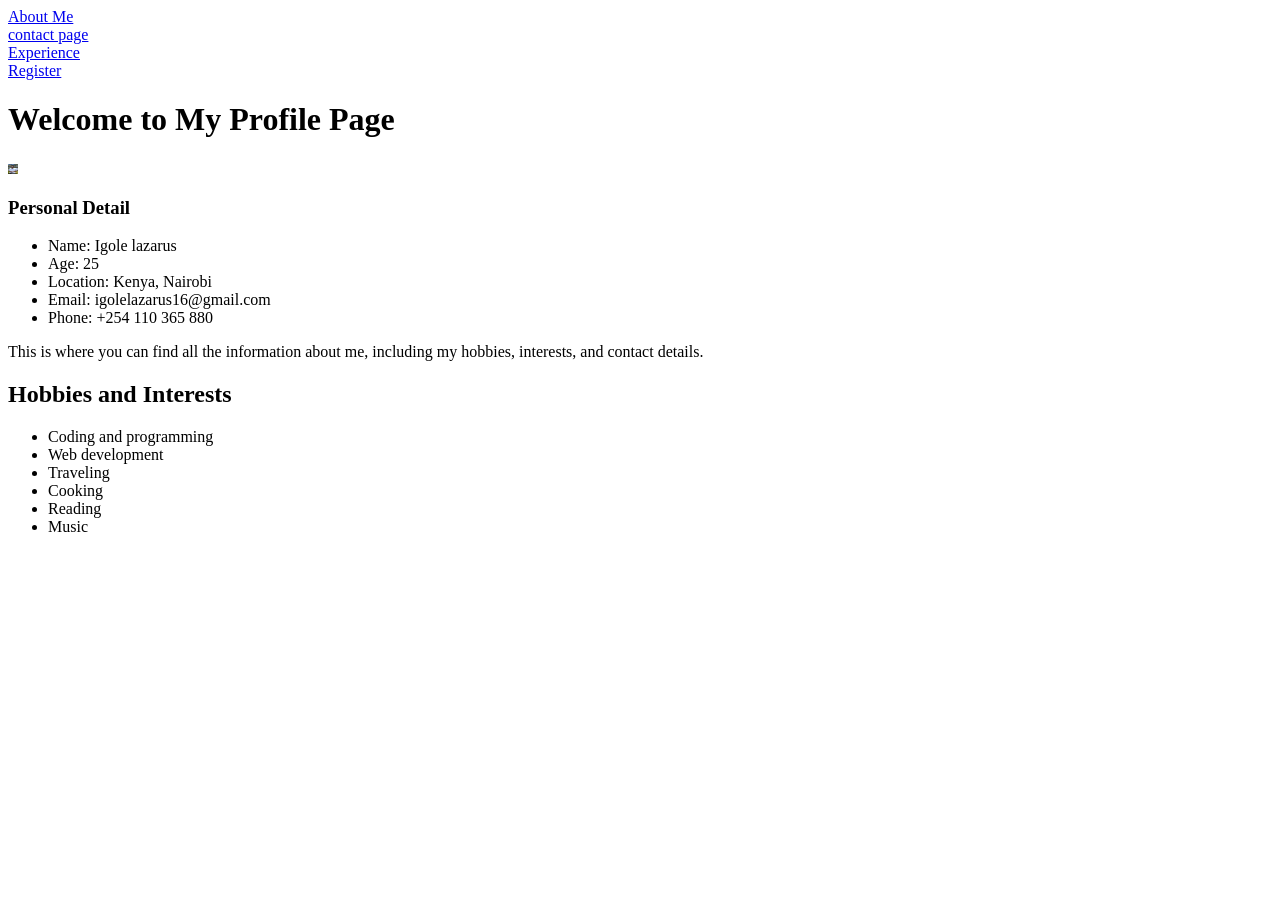
==== index.html @ 146382d9 "Add initial HTML files for personal profile, including About Me, Contact, Experience, and Registrati" ====
<!DOCTYPE html>
<html lang="en">
    <head>
        <meta charset="UTF-8">
        <meta name="viewport" content="width=device-width, initial-scale=1.0">
        <meta name="description" content="This is where you can find all the information about me, including my hobbies, interests, and contact details.">
        <meta name="keywords" content="coding, programming, web development, hobbies, interests, contact">
        <meta name="author" content="Igole lazarus">
        <meta name="robots" content="index, follow">
        <a href="style.css"></a>
        <style>
            
        </style>
        <title>My Profile page</title>
        <body>
            <a href="aboutme.html">About Me</a><br>
            <a href="contactpage.html">contact page</a><br>
            <a href="experience.html">Experience</a><br>
            <a href="register.html">Register</a><br>
            <h1>Welcome to My Profile Page</h1>
            <img src="Img.html.jpg" alt="Profile Picture" width="10px%" height="10px">
            <h3>Personal Detail</h3>
            <ul>
                <li>Name: Igole lazarus</li>
                <li>Age: 25</li>
                <li>Location: Kenya, Nairobi</li>
                <li>Email: igolelazarus16@gmail.com</li>
                <li>Phone: +254 110 365 880</li>
            </ul>
            <p id="para1">This is where you can find all the information about me, including my hobbies, interests, and contact details.</p>
            <h2>Hobbies and Interests</h2>
            <ul>
                <li>Coding and programming</li>
                <li>Web development</li>
                <li>Traveling</li>
                <li>Cooking</li>
                <li>Reading</li>
                <li>Music</li>
            </ul>     
        </body>
    </html>
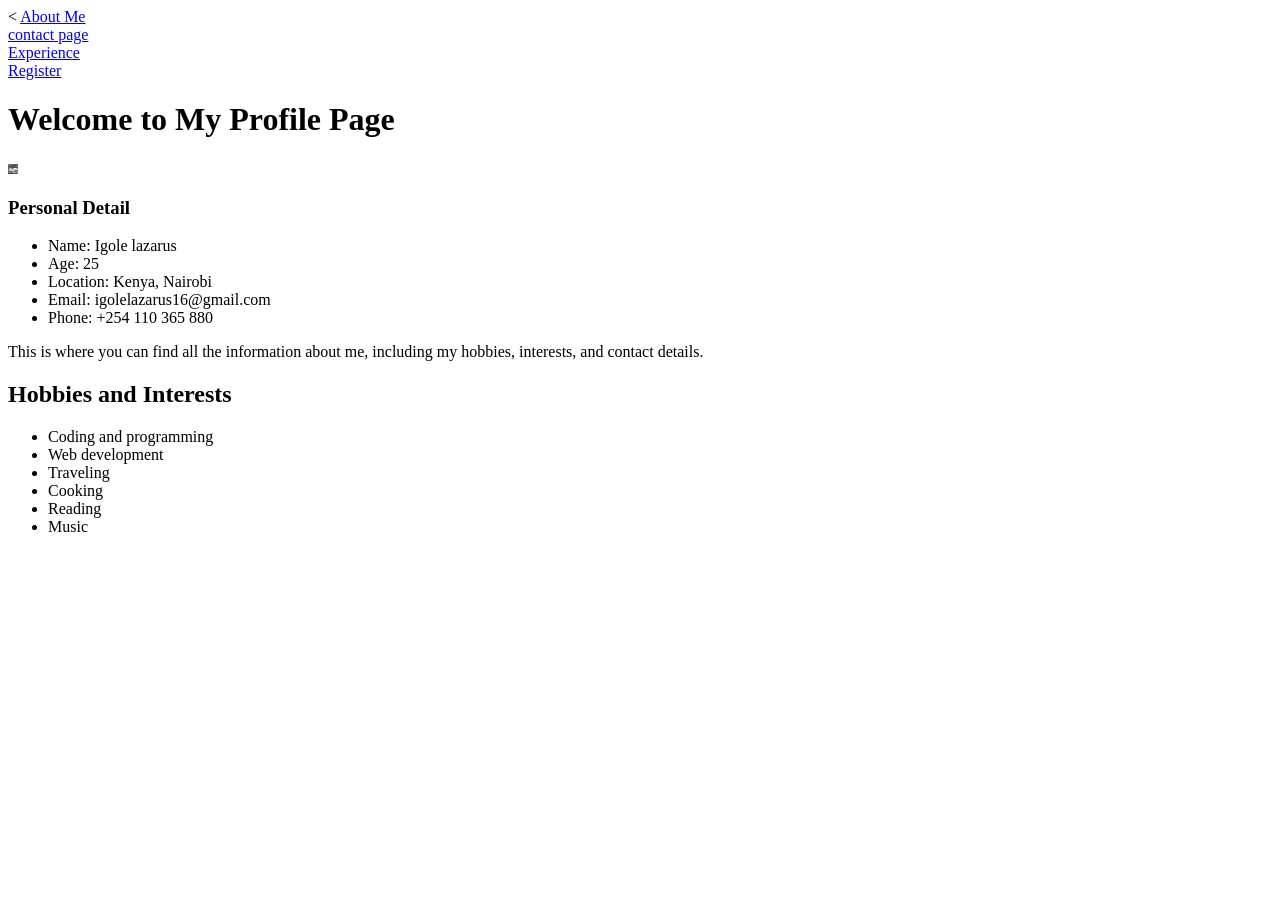
==== commit 3c835706: "Fix HTML structure and update CSS link in contact and index pages" ====
--- a/index.html
+++ b/index.html
@@ -6,11 +6,8 @@
         <meta name="description" content="This is where you can find all the information about me, including my hobbies, interests, and contact details.">
         <meta name="keywords" content="coding, programming, web development, hobbies, interests, contact">
         <meta name="author" content="Igole lazarus">
-        <meta name="robots" content="index, follow">
-        <a href="style.css"></a>
-        <style>
-            
-        </style>
+        <meta name="robots" content="index, follow">       <
+        <link rel="stylesheet" href="style.css">
         <title>My Profile page</title>
         <body>
             <a href="aboutme.html">About Me</a><br>
--- a/style.css
+++ b/style.css
@@ -0,0 +1 @@
+body
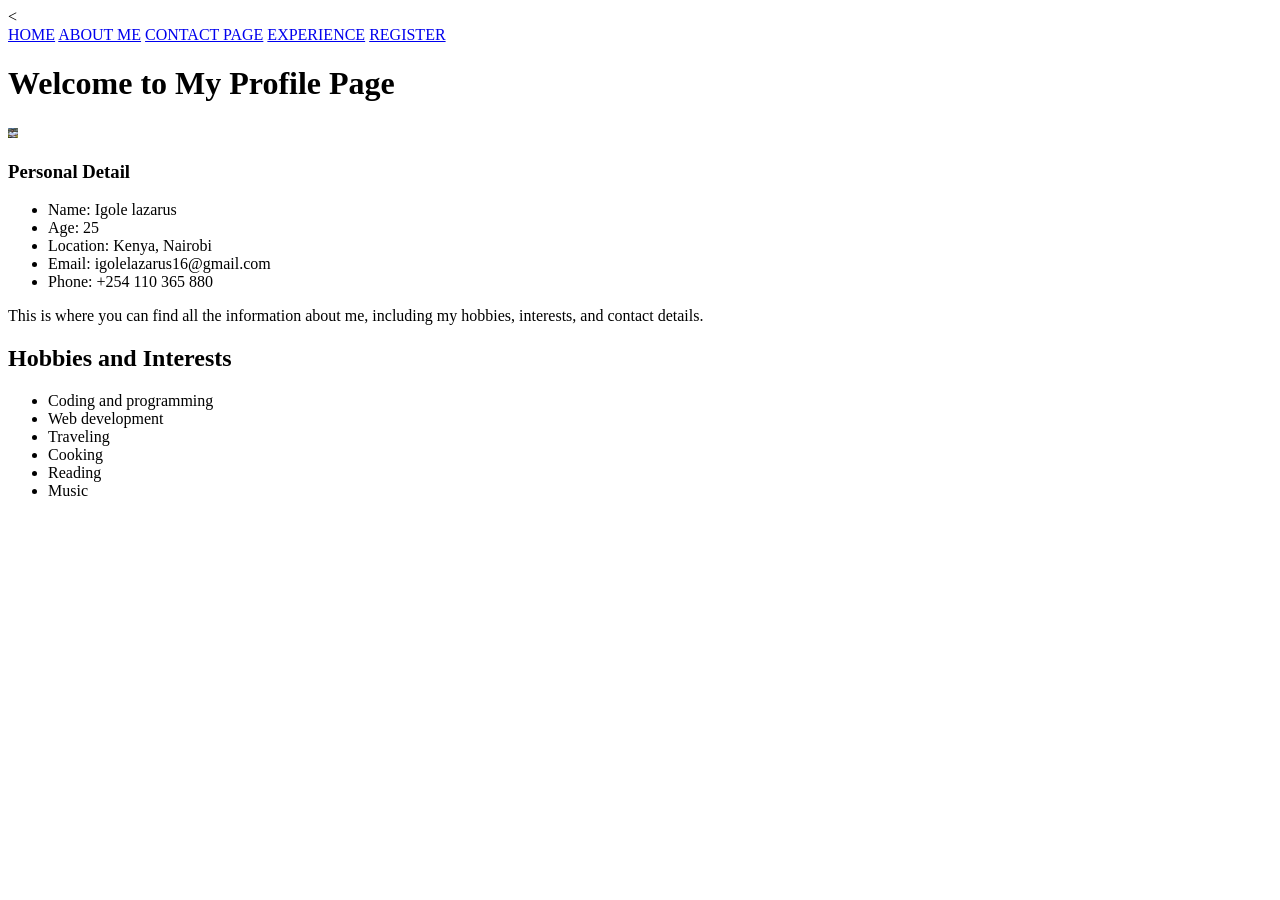
==== commit c0f3b61d: "Refactor code structure for improved readability and maintainability" ====
--- a/index.html
+++ b/index.html
@@ -10,10 +10,13 @@
         <link rel="stylesheet" href="style.css">
         <title>My Profile page</title>
         <body>
-            <a href="aboutme.html">About Me</a><br>
-            <a href="contactpage.html">contact page</a><br>
-            <a href="experience.html">Experience</a><br>
-            <a href="register.html">Register</a><br>
+            <nav>
+                <a href="index.html">HOME</a>
+                <a href="aboutme.html">ABOUT ME</a>
+                <a href="contactpage.html">CONTACT PAGE</a>
+                <a href="experience.html">EXPERIENCE</a>
+                <a href="register.html">REGISTER</a>
+            </nav>
             <h1>Welcome to My Profile Page</h1>
             <img src="Img.html.jpg" alt="Profile Picture" width="10px%" height="10px">
             <h3>Personal Detail</h3>
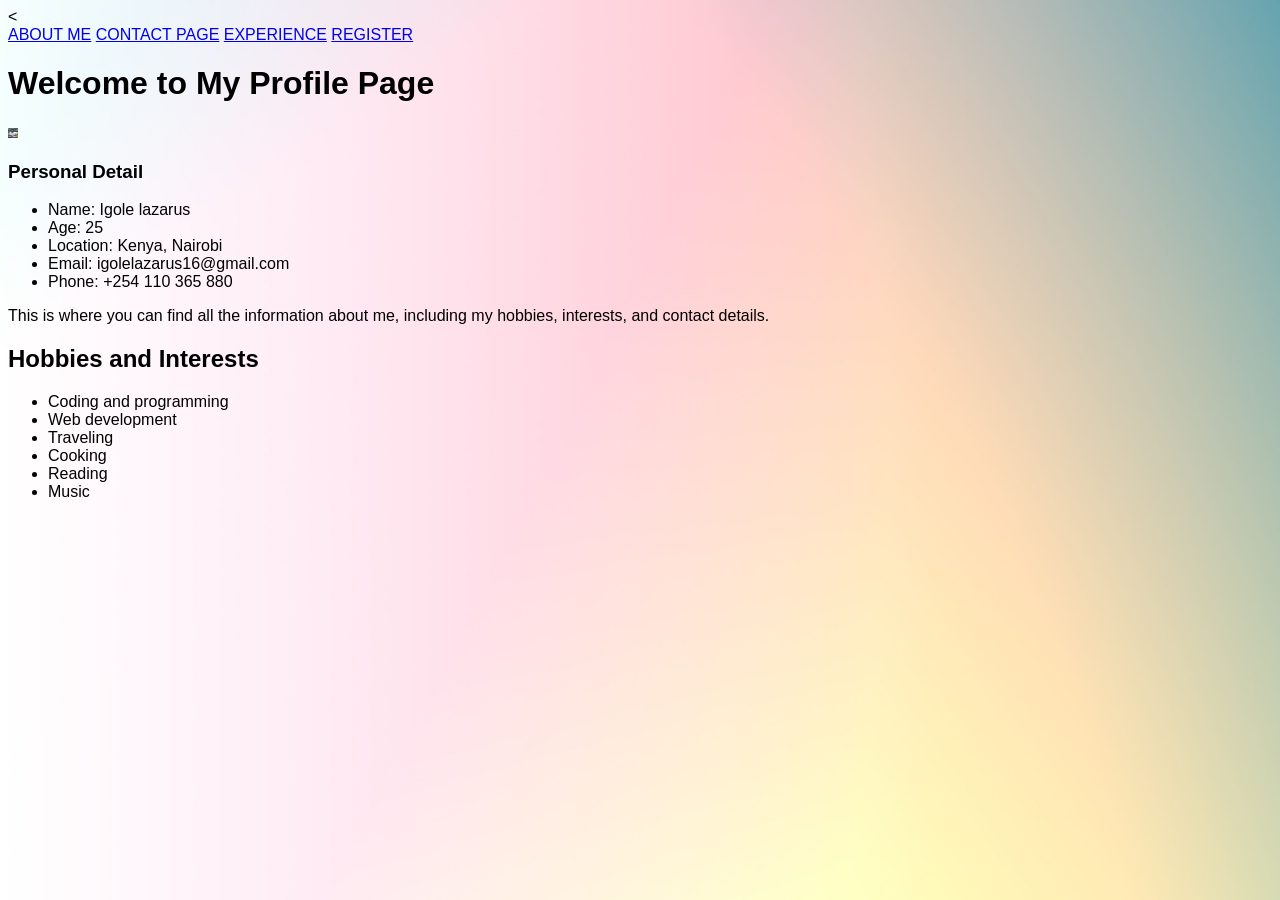
==== commit 3cc087e3: "Fix HTML structure and add CSS styles for improved layout" ====
--- a/index.html
+++ b/index.html
@@ -11,7 +11,6 @@
         <title>My Profile page</title>
         <body>
             <nav>
-                <a href="index.html">HOME</a>
                 <a href="aboutme.html">ABOUT ME</a>
                 <a href="contactpage.html">CONTACT PAGE</a>
                 <a href="experience.html">EXPERIENCE</a>
--- a/style.css
+++ b/style.css
@@ -0,0 +1,7 @@
+body {
+ background-image: url("background.jpg");
+  background-size: cover;
+  background-attachment: fixed;
+  background-position: center;
+  font-family: Arial, sans-serif;
+}
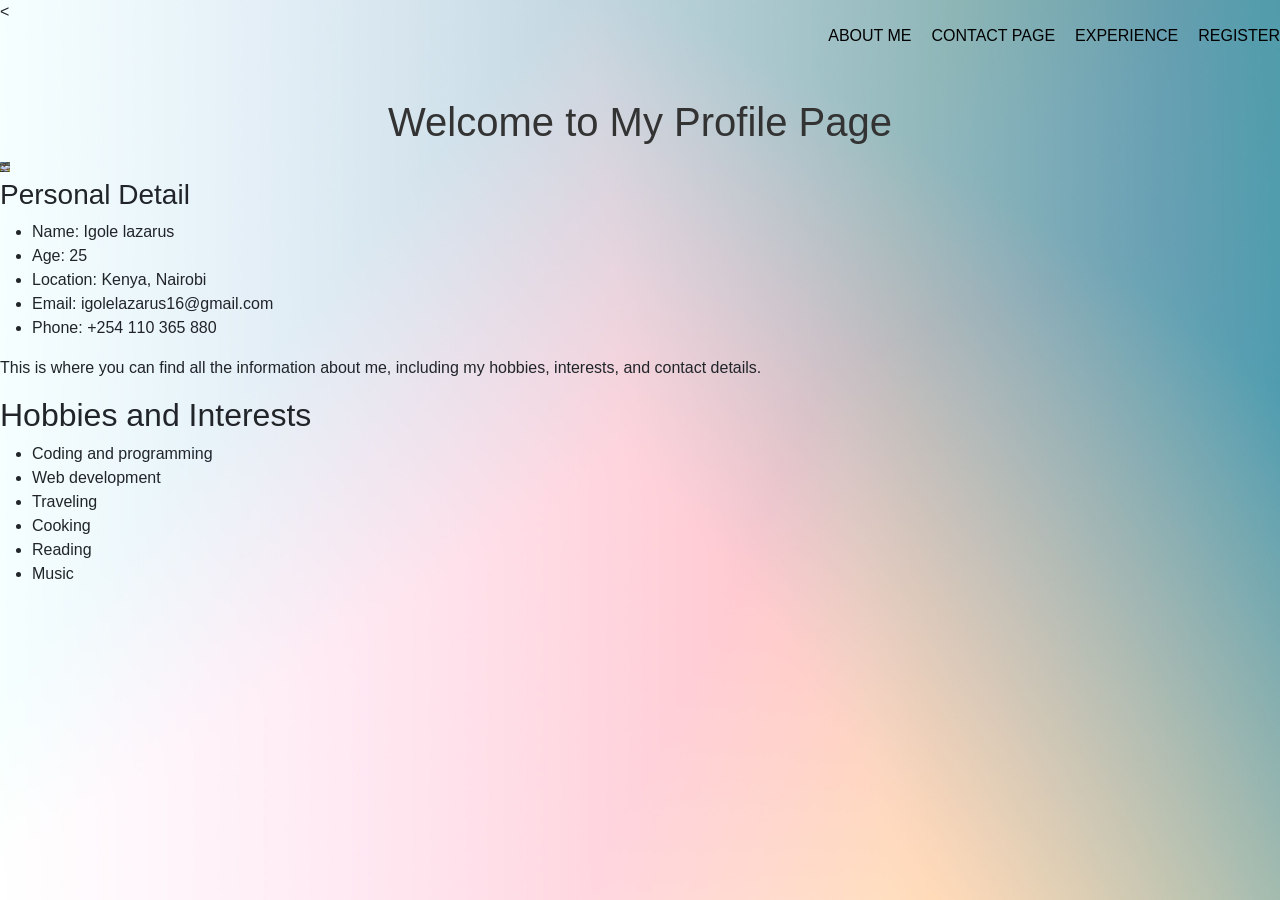
==== commit 7f21c9e6: "Add Bootstrap CSS and meta tags for improved responsiveness in About Me, Experience, and Index pages" ====
--- a/index.html
+++ b/index.html
@@ -1,6 +1,7 @@
 <!DOCTYPE html>
 <html lang="en">
     <head>
+        <link href="https://cdn.jsdelivr.net/npm/bootstrap@5.3.8/dist/css/bootstrap.min.css" rel="stylesheet" integrity="sha384-sRIl4kxILFvY47J16cr9ZwB07vP4J8+LH7qKQnuqkuIAvNWLzeN8tE5YBujZqJLB" crossorigin="anonymous">
         <meta charset="UTF-8">
         <meta name="viewport" content="width=device-width, initial-scale=1.0">
         <meta name="description" content="This is where you can find all the information about me, including my hobbies, interests, and contact details.">
--- a/style.css
+++ b/style.css
@@ -1,7 +1,28 @@
 body {
- background-image: url("background.jpg");
-  background-size: cover;
-  background-attachment: fixed;
-  background-position: center;
-  font-family: Arial, sans-serif;
-}+    font-family: Arial, sans-serif;
+    background-image: url('background.jpg');
+    background-size: cover;
+}
+
+nav {
+  display: flex;
+  justify-content: flex-end;
+  gap: 20px;
+}
+
+
+nav a {
+  color: #000000; 
+  text-decoration: none; 
+}
+
+
+nav a:hover {
+  color: red; 
+}
+h1 {
+    color: #333333;
+    text-align: center;
+    margin-top: 50px;
+}
+
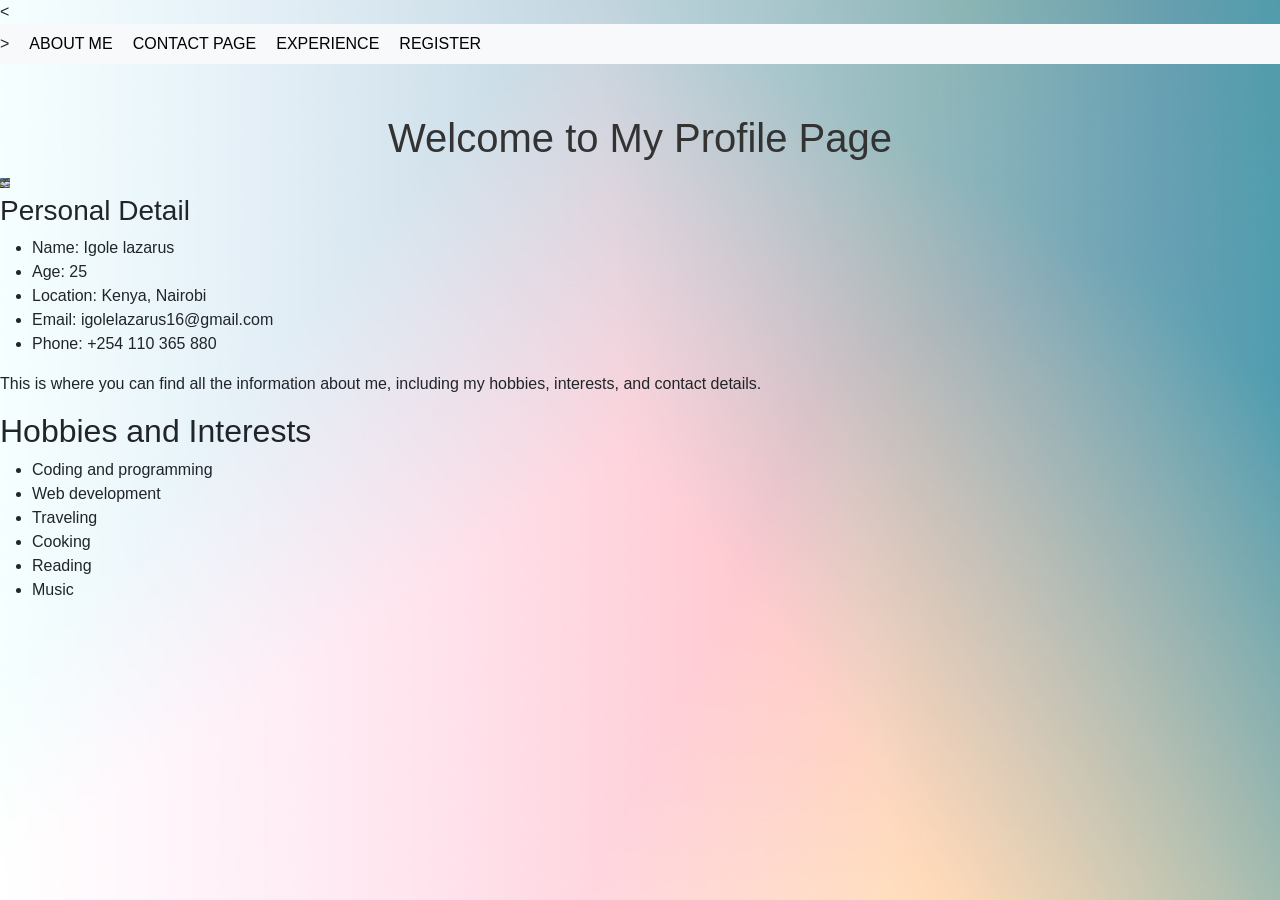
==== commit b392a10d: "Add Bootstrap classes to navigation for improved styling and create logic.js for basic number compar" ====
--- a/index.html
+++ b/index.html
@@ -11,7 +11,8 @@
         <link rel="stylesheet" href="style.css">
         <title>My Profile page</title>
         <body>
-            <nav>
+            <nav class="navbar navbar-expand-sm bg-light">
+>
                 <a href="aboutme.html">ABOUT ME</a>
                 <a href="contactpage.html">CONTACT PAGE</a>
                 <a href="experience.html">EXPERIENCE</a>
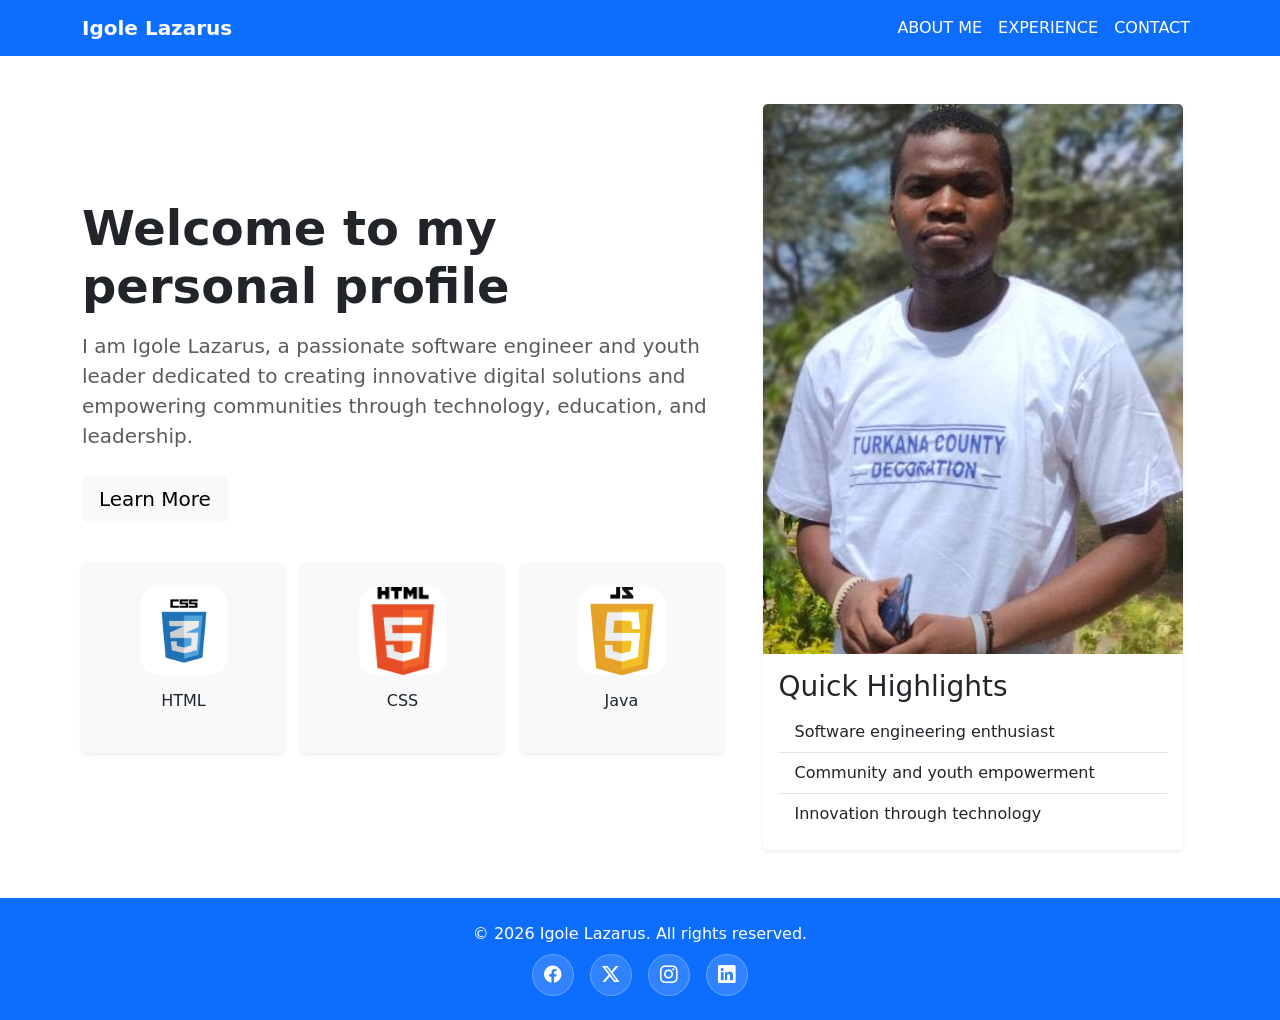
==== commit e18646b4: "Add new HTML files for about me, contact, experience, and index pages; include new images and update" ====
--- a/index.html
+++ b/index.html
@@ -1,42 +1,92 @@
 <!DOCTYPE html>
 <html lang="en">
-    <head>
-        <link href="https://cdn.jsdelivr.net/npm/bootstrap@5.3.8/dist/css/bootstrap.min.css" rel="stylesheet" integrity="sha384-sRIl4kxILFvY47J16cr9ZwB07vP4J8+LH7qKQnuqkuIAvNWLzeN8tE5YBujZqJLB" crossorigin="anonymous">
-        <meta charset="UTF-8">
-        <meta name="viewport" content="width=device-width, initial-scale=1.0">
-        <meta name="description" content="This is where you can find all the information about me, including my hobbies, interests, and contact details.">
-        <meta name="keywords" content="coding, programming, web development, hobbies, interests, contact">
-        <meta name="author" content="Igole lazarus">
-        <meta name="robots" content="index, follow">       <
-        <link rel="stylesheet" href="style.css">
-        <title>My Profile page</title>
-        <body>
-            <nav class="navbar navbar-expand-sm bg-light">
->
-                <a href="aboutme.html">ABOUT ME</a>
-                <a href="contactpage.html">CONTACT PAGE</a>
-                <a href="experience.html">EXPERIENCE</a>
-                <a href="register.html">REGISTER</a>
-            </nav>
-            <h1>Welcome to My Profile Page</h1>
-            <img src="Img.html.jpg" alt="Profile Picture" width="10px%" height="10px">
-            <h3>Personal Detail</h3>
-            <ul>
-                <li>Name: Igole lazarus</li>
-                <li>Age: 25</li>
-                <li>Location: Kenya, Nairobi</li>
-                <li>Email: igolelazarus16@gmail.com</li>
-                <li>Phone: +254 110 365 880</li>
+<head>
+  <meta charset="UTF-8">
+  <meta name="viewport" content="width=device-width, initial-scale=1.0">
+  <meta name="description" content="Personal profile for Igole Lazarus">
+  <title>My Profile Page</title>
+  <link href="https://cdn.jsdelivr.net/npm/bootstrap@5.3.8/dist/css/bootstrap.min.css" rel="stylesheet" crossorigin="anonymous">
+  <link rel="stylesheet" href="https://cdn.jsdelivr.net/npm/bootstrap-icons@1.11.3/font/bootstrap-icons.min.css">
+  <link rel="stylesheet" href="style.css">
+</head>
+<body>
+  <nav class="navbar navbar-expand-lg navbar-dark bg-primary">
+    <div class="container">
+      <a class="navbar-brand fw-bold" href="index.html">Igole Lazarus</a>
+      <button class="navbar-toggler" type="button" data-bs-toggle="collapse" data-bs-target="#navbarNav" aria-controls="navbarNav" aria-expanded="false" aria-label="Toggle navigation">
+        <span class="navbar-toggler-icon"></span>
+      </button>
+      <div class="collapse navbar-collapse" id="navbarNav">
+        <ul class="navbar-nav ms-auto">
+          <li class="nav-item"><a class="nav-link" href="aboutme.html">ABOUT ME</a></li>
+          <li class="nav-item"><a class="nav-link" href="experience.html">EXPERIENCE</a></li>
+          <li class="nav-item"><a class="nav-link" href="contact.html">CONTACT</a></li>
+        </ul>
+      </div>
+    </div>
+  </nav>
+
+  <main class="container py-5">
+    <div class="row align-items-center gy-4">
+      <div class="col-lg-7">
+        <h1 class="display-5 fw-bold mb-3">Welcome to my personal profile</h1>
+        <p class="lead text-muted mb-4">I am Igole Lazarus, a passionate software engineer and youth leader dedicated to creating innovative digital solutions and empowering communities through technology, education, and leadership.</p>
+        <a href="aboutme.html" class="btn btn-light btn-lg">Learn More</a>
+
+        <div class="row row-cols-1 row-cols-sm-3 g-3 mt-4 tech-icons">
+          <div class="col">
+            <div class="card text-center bg-light h-100 border-0 shadow-sm">
+              <div class="card-body py-4">
+                <img src="html icon.jfif" class="img-fluid tech-icon-img mb-3" alt="HTML icon">
+                <h6 class="card-title mb-0">HTML</h6>
+              </div>
+            </div>
+          </div>
+          <div class="col">
+            <div class="card text-center bg-light h-100 border-0 shadow-sm">
+              <div class="card-body py-4">
+                <img src="cssicon.jfif" class="img-fluid tech-icon-img mb-3" alt="CSS icon">
+                <h6 class="card-title mb-0">CSS</h6>
+              </div>
+            </div>
+          </div>
+          <div class="col">
+            <div class="card text-center bg-light h-100 border-0 shadow-sm">
+              <div class="card-body py-4">
+                <img src="javaicon (1).jfif" class="img-fluid tech-icon-img mb-3" alt="Java icon">
+                <h6 class="card-title mb-0">Java</h6>
+              </div>
+            </div>
+          </div>
+        </div>
+      </div>
+      <div class="col-lg-5">
+        <div class="card shadow-sm border-0 profile-image-card">
+          <img src="laz.jpg" class="card-img-top profile-card-img" alt="Igole Lazarus">
+          <div class="card-body">
+            <h3 class="card-title">Quick Highlights</h3>
+            <ul class="list-group list-group-flush">
+              <li class="list-group-item">Software engineering enthusiast</li>
+              <li class="list-group-item">Community and youth empowerment</li>
+              <li class="list-group-item">Innovation through technology</li>
             </ul>
-            <p id="para1">This is where you can find all the information about me, including my hobbies, interests, and contact details.</p>
-            <h2>Hobbies and Interests</h2>
-            <ul>
-                <li>Coding and programming</li>
-                <li>Web development</li>
-                <li>Traveling</li>
-                <li>Cooking</li>
-                <li>Reading</li>
-                <li>Music</li>
-            </ul>     
-        </body>
-    </html>+          </div>
+        </div>
+      </div>
+    </div>
+  </main>
+
+  <footer class="bg-primary text-white text-center py-4">
+    <p class="mb-2">&copy; 2026 Igole Lazarus. All rights reserved.</p>
+    <div class="d-flex justify-content-center flex-wrap gap-2">
+      <a href="#" class="social-icon facebook" aria-label="Facebook"><i class="bi bi-facebook"></i></a>
+      <a href="#" class="social-icon twitter" aria-label="Twitter"><i class="bi bi-twitter-x"></i></a>
+      <a href="#" class="social-icon instagram" aria-label="Instagram"><i class="bi bi-instagram"></i></a>
+      <a href="#" class="social-icon linkedin" aria-label="LinkedIn"><i class="bi bi-linkedin"></i></a>
+    </div>
+  </footer>
+
+  <script src="https://cdn.jsdelivr.net/npm/bootstrap@5.3.8/dist/js/bootstrap.bundle.min.js" crossorigin="anonymous"></script>
+</body>
+</html>
+
--- a/style.css
+++ b/style.css
@@ -1,28 +1,84 @@
-body {
-    font-family: Arial, sans-serif;
-    background-image: url('background.jpg');
-    background-size: cover;
+.navbar-dark .nav-link {
+  color: #fff !important;
 }
 
-nav {
-  display: flex;
-  justify-content: flex-end;
-  gap: 20px;
+.navbar-dark .nav-link:hover,
+.navbar-dark .nav-link:focus {
+  color: #f8f9fa !important;
 }
 
-
-nav a {
-  color: #000000; 
-  text-decoration: none; 
+body {
+  font-family: system-ui, sans-serif;
 }
 
-
-nav a:hover {
-  color: red; 
-}
-h1 {
-    color: #333333;
-    text-align: center;
-    margin-top: 50px;
+.profile-image-card {
+  max-width: 420px;
+  margin-left: auto;
+  margin-right: auto;
 }
 
+.profile-card-img {
+  max-height: 550px;
+  object-fit: cover;
+}
+
+.tech-icons .card {
+  min-height: 190px;
+}
+
+.tech-icon-img {
+  width: 88px;
+  height: 88px;
+  object-fit: cover;
+  border-radius: 18px;
+  display: inline-block;
+}
+
+/* Target the navigation links inside the Bootstrap navbar on hover */
+.navbar-dark .nav-link:hover,
+.navbar-dark .nav-link:focus {
+  color: #000 !important;
+}
+
+.navbar-dark .nav-link.active {
+  color: #ffc107 !important;
+  font-weight: 600;
+  text-decoration: underline;
+}
+/* Base styling for the social icon anchor tags */
+.social-icon {
+  display: inline-flex;
+  align-items: center;
+  justify-content: center;
+  width: 42px;
+  height: 42px;
+  border-radius: 50%;
+  background-color: rgba(255, 255, 255, 0.15);
+  color: #fff;
+  margin: 0 4px;
+  font-size: 1.1rem;
+  text-decoration: none;
+  transition: all 0.3s ease;
+  border: 1px solid rgba(255, 255, 255, 0.25);
+}
+
+/* Brand specific background colors on hover */
+.social-icon.facebook:hover {
+  background-color: #3b5998; /* Facebook Blue */
+  transform: translateY(-3px); /* Subtle lift effect */
+}
+
+.social-icon.twitter:hover {
+  background-color: #000000; /* Twitter/X Black */
+  transform: translateY(-3px);
+}
+
+.social-icon.instagram:hover {
+  background-color: #e1306c; /* Instagram Pink */
+  transform: translateY(-3px);
+}
+
+.social-icon.linkedin:hover {
+  background-color: #0077b5; /* LinkedIn Blue */
+  transform: translateY(-3px);
+}
